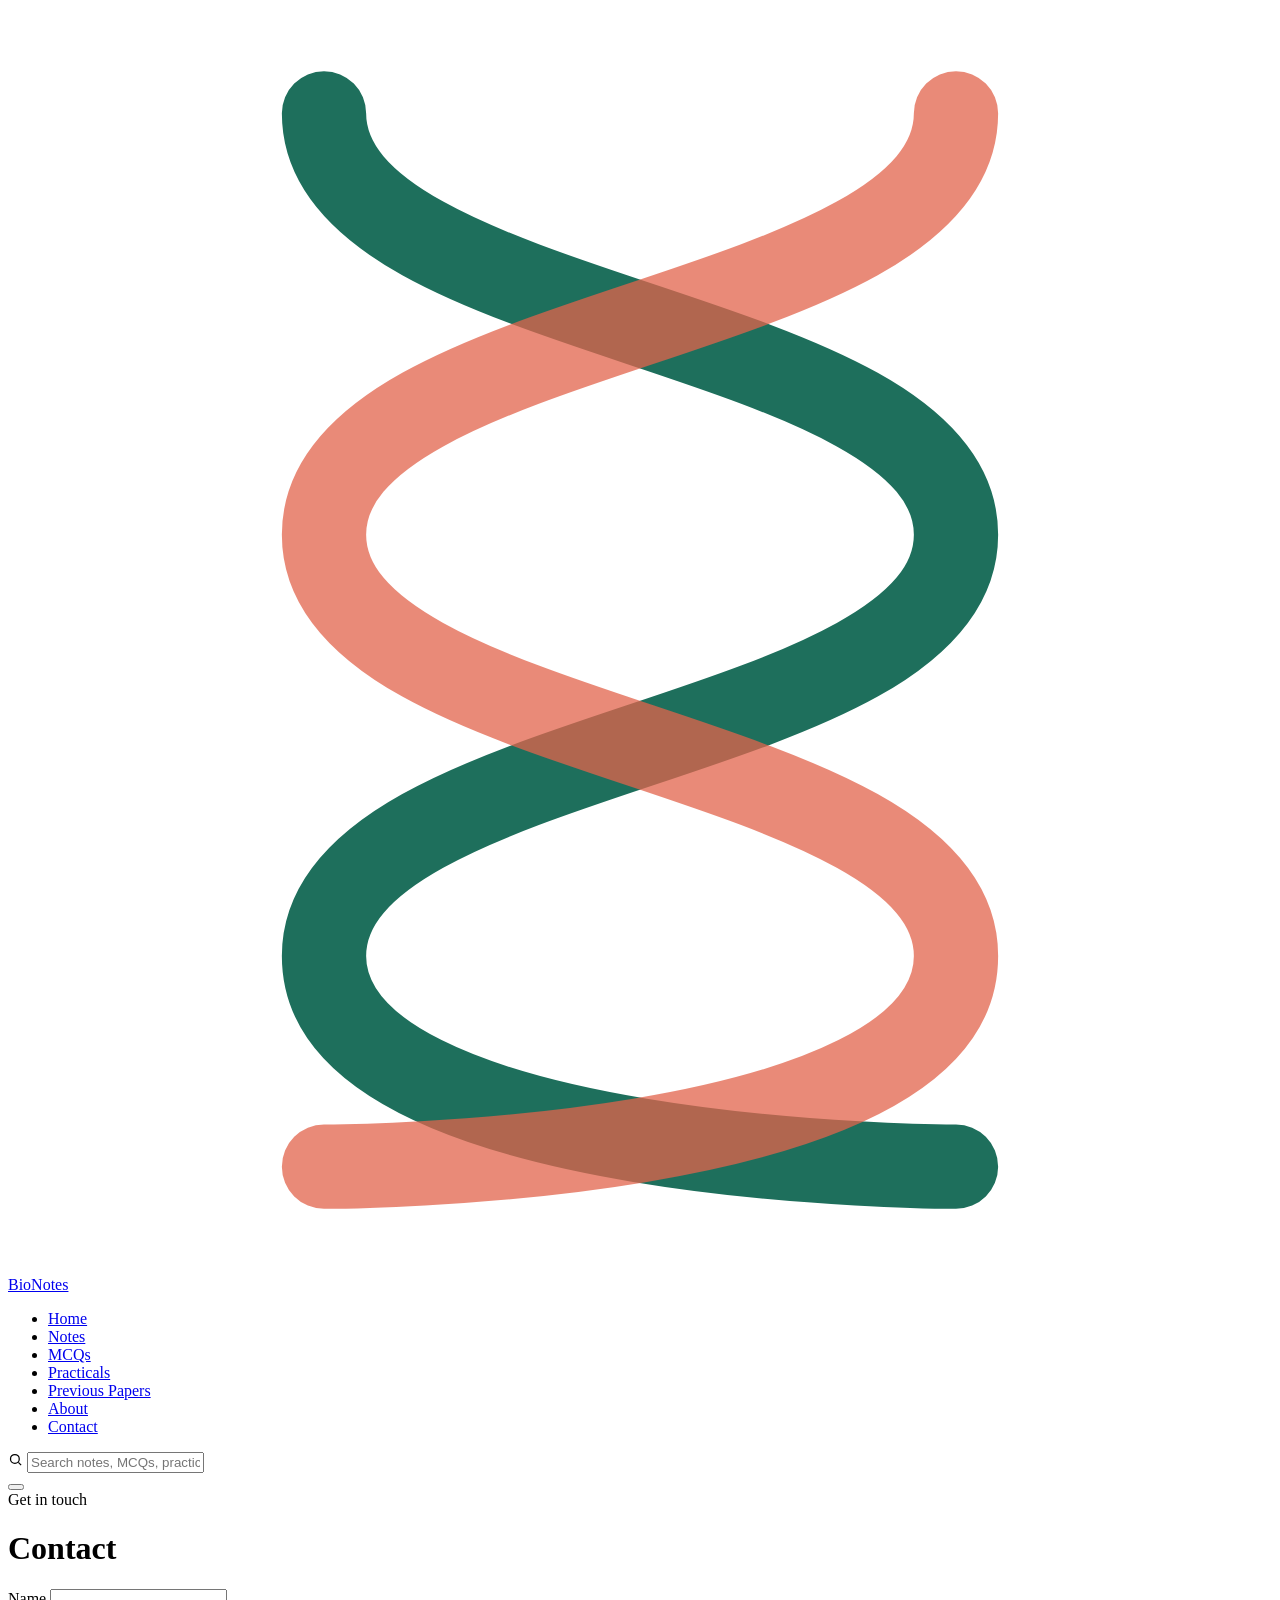
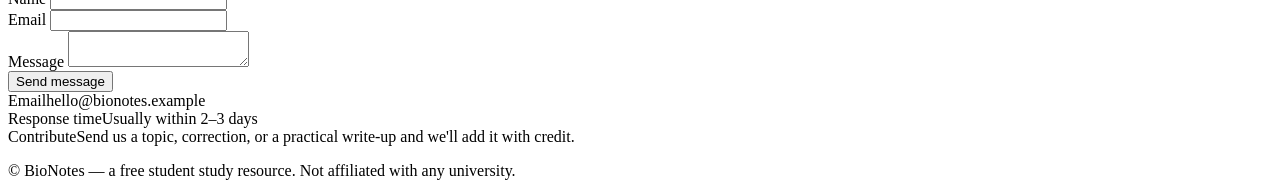
==== contact.html @ 807ece5a "Add files via upload" ====
<!DOCTYPE html>
<html lang="en">
<head>
<meta charset="UTF-8">
<meta name="viewport" content="width=device-width, initial-scale=1.0">
<title>Contact — BioNotes</title>
<meta name="description" content="Get in touch with BioNotes to report an error, suggest a topic, or contribute a practical write-up.">
<meta name="keywords" content="contact BioNotes, biotechnology notes contribution">
<meta name="robots" content="index, follow">
<link rel="canonical" href="https://example.com/contact.html">
<meta property="og:type" content="website">
<meta property="og:title" content="Contact — BioNotes">
<meta property="og:description" content="Get in touch with BioNotes.">
<meta property="og:url" content="https://example.com/contact.html">
<link rel="preconnect" href="https://fonts.googleapis.com">
<link href="https://fonts.googleapis.com/css2?family=Space+Grotesk:wght@400;500;600;700&family=Inter:wght@400;500;600&family=IBM+Plex+Mono:wght@400;500&display=swap" rel="stylesheet">
<link rel="stylesheet" href="css/style.css">
</head>
<body data-page="contact">

<header class="site">
  <nav class="nav">
    <a href="index.html" class="logo">
      <svg class="helix" viewBox="0 0 24 24" fill="none" xmlns="http://www.w3.org/2000/svg" aria-hidden="true">
        <path d="M6 2C6 6 18 6 18 10C18 14 6 14 6 18C6 22 18 22 18 22" stroke="#1E6F5C" stroke-width="1.6" stroke-linecap="round"/>
        <path d="M18 2C18 6 6 6 6 10C6 14 18 14 18 18C18 22 6 22 6 22" stroke="#E2634B" stroke-width="1.6" stroke-linecap="round" opacity="0.75"/>
      </svg>
      BioNotes
    </a>
    <ul class="nav-links" id="navLinks">
      <li><a href="index.html" data-page="home">Home</a></li>
      <li><a href="notes.html" data-page="notes">Notes</a></li>
      <li><a href="mcqs.html" data-page="mcqs">MCQs</a></li>
      <li><a href="practicals.html" data-page="practicals">Practicals</a></li>
      <li><a href="papers.html" data-page="papers">Previous Papers</a></li>
      <li><a href="about.html" data-page="about">About</a></li>
      <li><a href="contact.html" data-page="contact">Contact</a></li>
    </ul>
    <div class="nav-right">
      <div class="search-box">
        <svg width="15" height="15" viewBox="0 0 24 24" fill="none" stroke="currentColor" stroke-width="2"><circle cx="11" cy="11" r="7"/><line x1="21" y1="21" x2="16.65" y2="16.65"/></svg>
        <input type="text" id="searchInput" placeholder="Search notes, MCQs, practicals…" aria-label="Search site content">
      </div>
      <button class="hamburger" id="hamburgerBtn" aria-label="Toggle menu" aria-expanded="false">
        <span></span><span></span><span></span>
      </button>
    </div>
  </nav>
</header>

<main>
  <div class="wrap page-header">
    <div class="eyebrow">Get in touch</div>
    <h1>Contact</h1>
  </div>

  <section style="border-top:none;">
    <div class="wrap">
      <div class="contact-grid">
        <form class="contact-form" id="contactForm">
          <div class="field">
            <label for="cName">Name</label>
            <input type="text" id="cName" name="name" required>
          </div>
          <div class="field">
            <label for="cEmail">Email</label>
            <input type="email" id="cEmail" name="email" required>
          </div>
          <div class="field">
            <label for="cMsg">Message</label>
            <textarea id="cMsg" name="message" required></textarea>
          </div>
          <button type="submit" class="btn btn-primary" style="align-self:flex-start;">Send message</button>
          <p class="mono" id="formStatus" style="font-size:12.5px; color:var(--teal); display:none;">Thanks — your message is ready to send from your email app.</p>
        </form>
        <div class="contact-info">
          <div class="item"><span class="k">Email</span>hello@bionotes.example</div>
          <div class="item"><span class="k">Response time</span>Usually within 2–3 days</div>
          <div class="item"><span class="k">Contribute</span>Send us a topic, correction, or a practical write-up and we'll add it with credit.</div>
        </div>
      </div>
    </div>
  </section>
</main>

<footer>
  <div class="wrap">
    <p>© <span id="year"></span> BioNotes — a free student study resource. Not affiliated with any university.</p>
  </div>
</footer>

<script src="js/main.js"></script>
<script src="js/contact.js"></script>
</body>
</html>
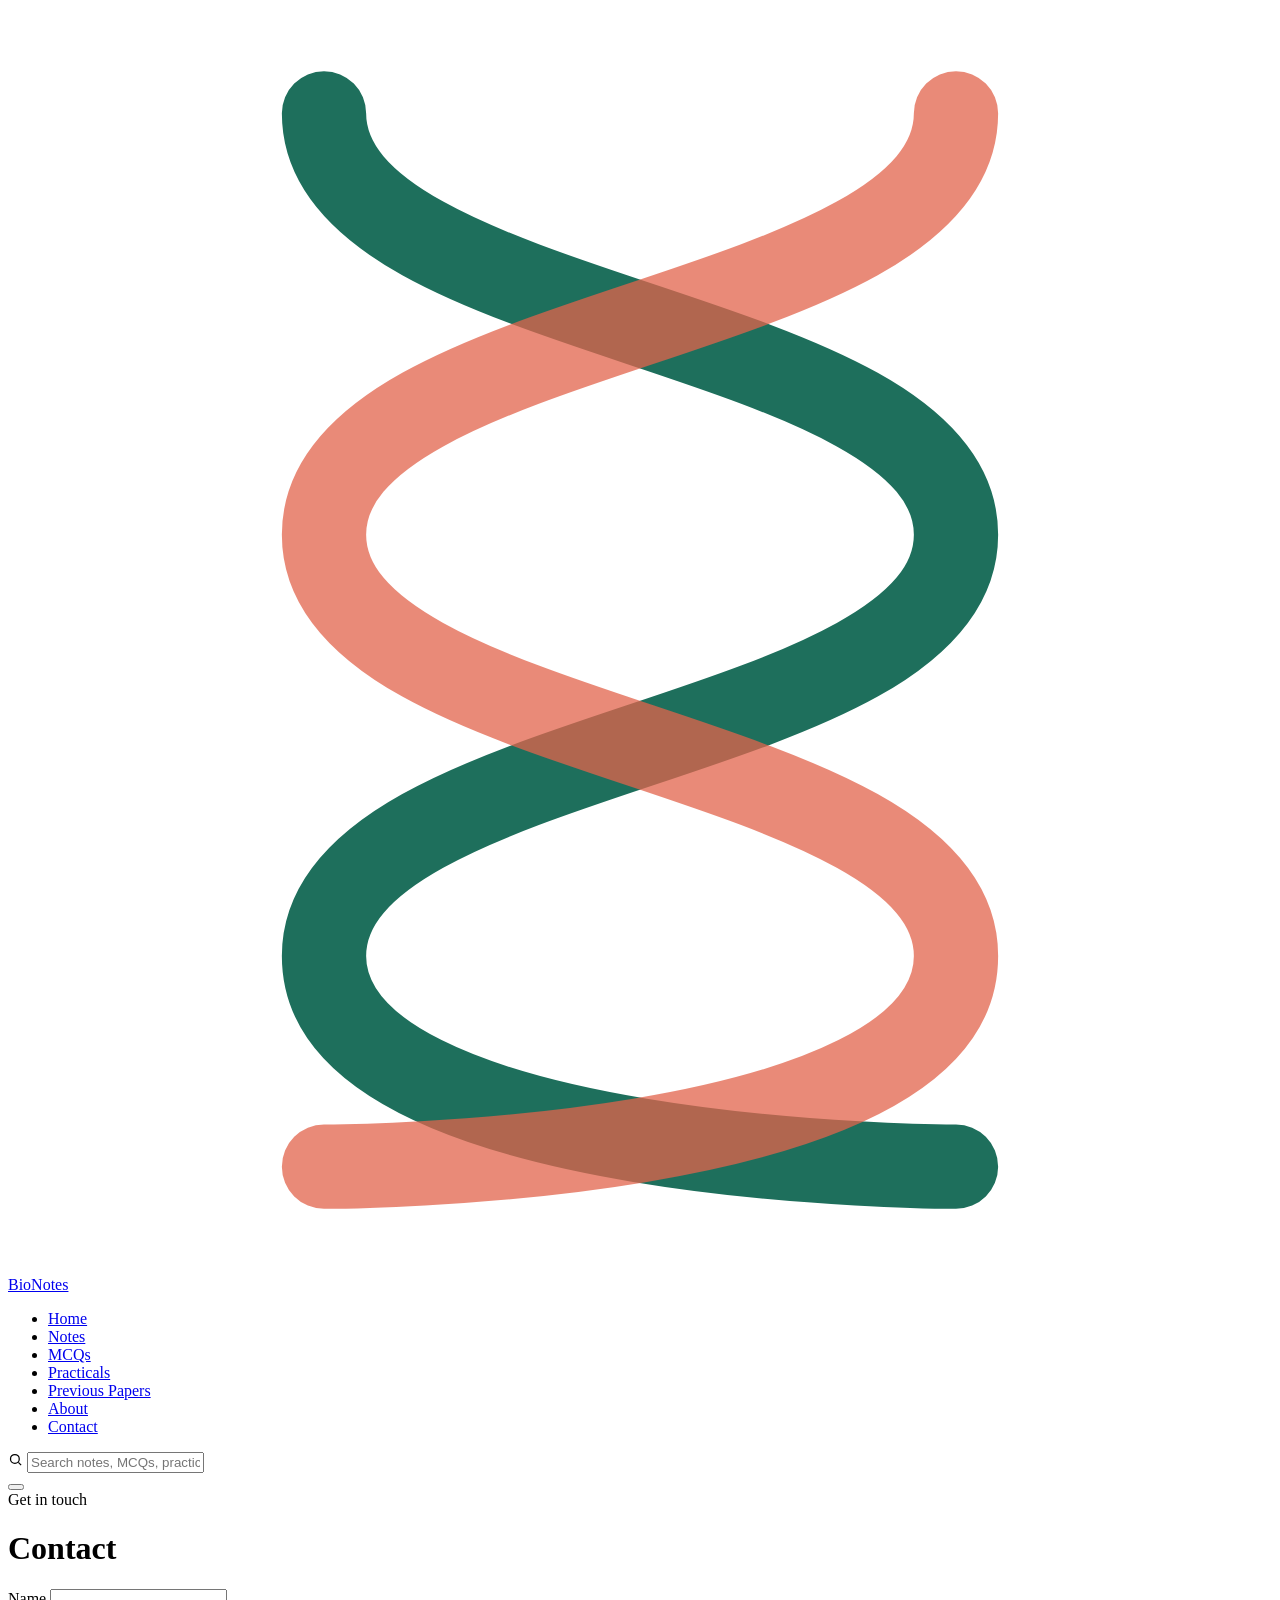
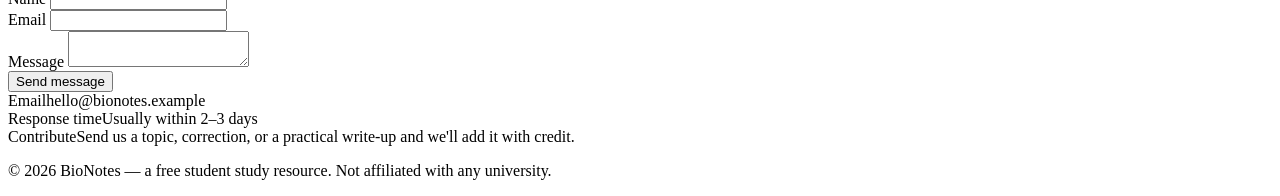
==== commit 87383778: "Add files via upload" ====
--- a/contact.html
+++ b/contact.html
@@ -89,7 +89,7 @@
   </div>
 </footer>
 
-<script src="js/main.js"></script>
-<script src="js/contact.js"></script>
+<script src="main.js"></script>
+<script src="contact.js"></script>
 </body>
 </html>
